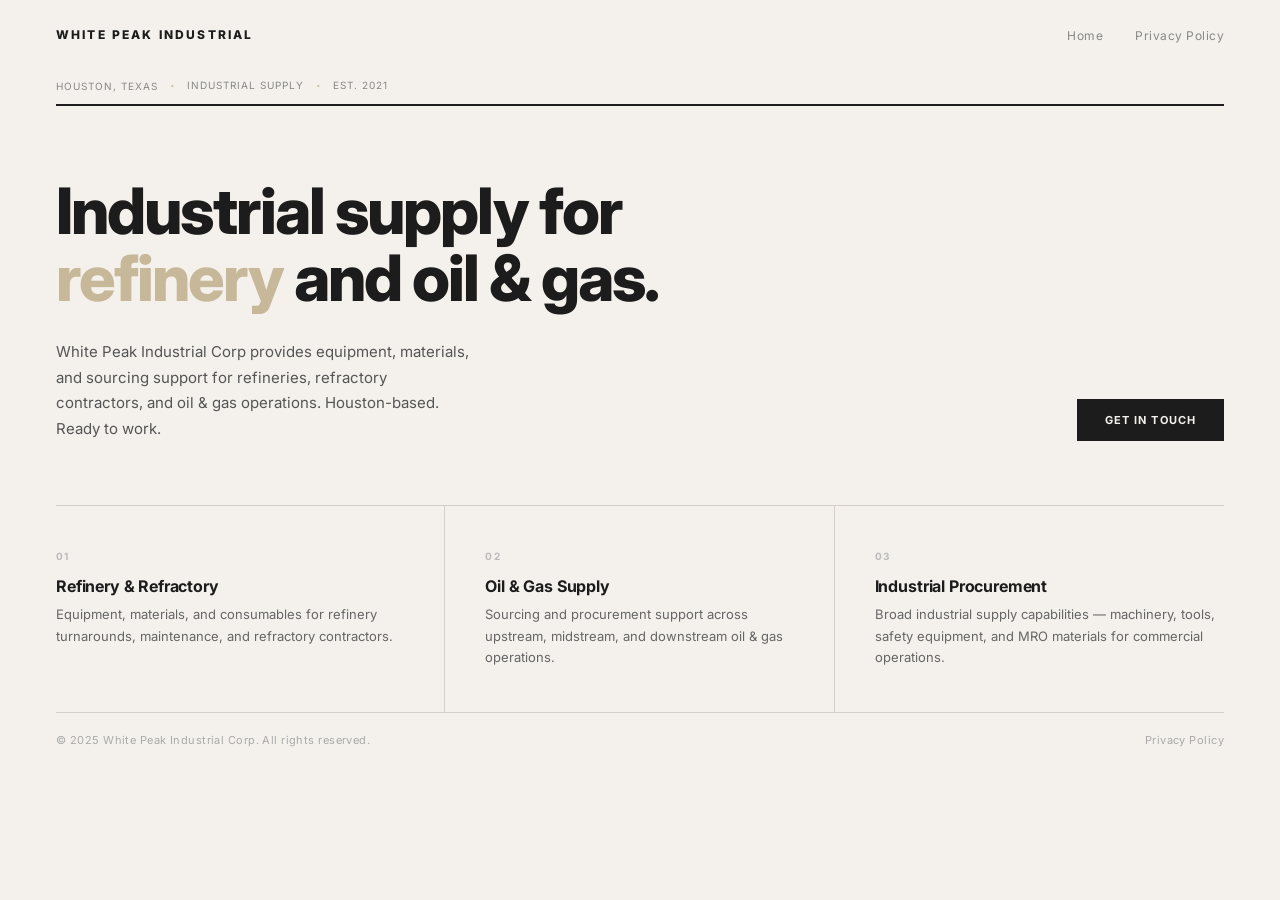
==== index.html @ 493a959d "feat: initial build — White Peak Industrial static site Warm minimal design (Variant C). Refinery, o" ====
<!DOCTYPE html>
<html lang="en">
<head>
  <meta charset="UTF-8">
  <meta name="viewport" content="width=device-width, initial-scale=1.0">
  <title>White Peak Industrial Corp — Houston, Texas</title>
  <meta name="description" content="White Peak Industrial Corp provides equipment, materials, and sourcing support for refineries, refractory contractors, and oil &amp; gas operations. Houston-based.">
  <link rel="icon" href="/favicon.svg">
  <link rel="stylesheet" href="https://fonts.bunny.net/css?family=inter:400,700,800&display=swap">
  <link rel="stylesheet" href="/styles.css">
</head>
<body>

<nav>
  <a class="logo" href="/">White Peak Industrial</a>
  <ul>
    <li><a href="/">Home</a></li>
    <li><a href="/privacy.html">Privacy Policy</a></li>
  </ul>
</nav>

<section class="credentials">
  <span>Houston, Texas</span>
  <span>Industrial Supply</span>
  <span>Est. 2021</span>
</section>

<section class="hero">
  <h1>Industrial supply for<br><span class="accent">refinery</span> and oil &amp; gas.</h1>
  <div class="hero-body">
    <p class="hero-sub">White Peak Industrial Corp provides equipment, materials, and sourcing support for refineries, refractory contractors, and oil &amp; gas operations. Houston-based. Ready to work.</p>
    <a href="mailto:info@whitepeakindustrial.com" class="cta">Get in Touch</a>
  </div>
</section>

<section class="capabilities">
  <div class="cap">
    <div class="cap-label">01</div>
    <h3>Refinery &amp; Refractory</h3>
    <p>Equipment, materials, and consumables for refinery turnarounds, maintenance, and refractory contractors.</p>
  </div>
  <div class="cap">
    <div class="cap-label">02</div>
    <h3>Oil &amp; Gas Supply</h3>
    <p>Sourcing and procurement support across upstream, midstream, and downstream oil &amp; gas operations.</p>
  </div>
  <div class="cap">
    <div class="cap-label">03</div>
    <h3>Industrial Procurement</h3>
    <p>Broad industrial supply capabilities — machinery, tools, safety equipment, and MRO materials for commercial operations.</p>
  </div>
</section>

<footer>
  <p>© 2025 White Peak Industrial Corp. All rights reserved.</p>
  <a href="/privacy.html">Privacy Policy</a>
</footer>

</body>
</html>
---- styles.css ----
*, *::before, *::after { margin: 0; padding: 0; box-sizing: border-box; }

:root {
  --bg: #f4f1ec;
  --ink: #1c1c1c;
  --accent: #c8b89a;
  --muted: #888;
  --rule-light: #d4cfc8;
  --x: 24px;
}

html { font-size: 16px; }

body {
  font-family: 'Inter', -apple-system, 'Helvetica Neue', sans-serif;
  background: var(--bg);
  color: var(--ink);
  -webkit-font-smoothing: antialiased;
}

a { color: inherit; }

/* ── Nav ── */
nav {
  display: flex;
  align-items: center;
  justify-content: space-between;
  padding: 22px var(--x);
}

.logo {
  font-size: 11px;
  font-weight: 800;
  letter-spacing: 0.12em;
  text-transform: uppercase;
  text-decoration: none;
  color: var(--ink);
  white-space: nowrap;
}

nav ul {
  list-style: none;
  display: flex;
  gap: 24px;
}

nav ul a {
  color: var(--muted);
  text-decoration: none;
  font-size: 12px;
  letter-spacing: 0.04em;
}

/* ── Credentials ── */
.credentials {
  padding: 10px var(--x);
  display: flex;
  flex-wrap: nowrap;
  gap: 0;
  align-items: center;
  overflow: hidden;
}

.credentials span {
  font-size: 9px;
  letter-spacing: 0.08em;
  text-transform: uppercase;
  color: var(--muted);
  white-space: nowrap;
}

.credentials span + span::before {
  content: '·';
  margin: 0 10px;
  color: var(--accent);
  font-size: 14px;
  line-height: 1;
  vertical-align: middle;
}

/* ── Hero ── */
.hero {
  border-top: 2px solid var(--ink);
  margin: 0 var(--x);
  padding: 52px 0 48px;
}

h1 {
  font-size: clamp(38px, 9vw, 64px);
  font-weight: 800;
  line-height: 1.04;
  letter-spacing: -0.03em;
  margin-bottom: 28px;
}

h1 .accent { color: var(--accent); }

.hero-body {
  display: flex;
  flex-direction: column;
  gap: 28px;
}

.hero-sub {
  font-size: 15px;
  color: #555;
  line-height: 1.7;
}

.cta {
  display: block;
  width: 100%;
  text-align: center;
  background: var(--ink);
  color: var(--bg);
  padding: 14px 28px;
  font-size: 11px;
  font-weight: 700;
  letter-spacing: 0.1em;
  text-transform: uppercase;
  text-decoration: none;
  transition: background 0.15s, color 0.15s;
}

.cta:hover {
  background: var(--accent);
  color: var(--ink);
}

/* ── Capabilities ── */
.capabilities {
  margin: 0 var(--x);
  border-top: 1px solid var(--rule-light);
  display: grid;
  grid-template-columns: 1fr;
}

.cap { padding: 32px 0; }

.capabilities .cap + .cap {
  border-top: 1px solid var(--rule-light);
}

.cap-label {
  font-size: 10px;
  font-weight: 700;
  letter-spacing: 0.14em;
  color: #bbb;
  margin-bottom: 14px;
}

.cap h3 {
  font-size: 16px;
  font-weight: 700;
  margin-bottom: 8px;
  letter-spacing: -0.01em;
}

.cap p {
  font-size: 13px;
  color: #666;
  line-height: 1.65;
}

/* ── Footer ── */
footer {
  margin: 0 var(--x);
  border-top: 1px solid var(--rule-light);
  padding: 20px 0;
  display: flex;
  justify-content: space-between;
  align-items: center;
}

footer p,
footer a {
  font-size: 11px;
  color: #aaa;
  letter-spacing: 0.04em;
  text-decoration: none;
}

/* ── 404 page ── */
.not-found {
  margin: 0 var(--x);
  border-top: 2px solid var(--ink);
  padding: 96px 0;
  text-align: center;
}

.not-found h2 {
  font-size: 18px;
  font-weight: 700;
  letter-spacing: -0.01em;
  margin-bottom: 16px;
}

.not-found a {
  font-size: 13px;
  color: var(--muted);
  text-decoration: none;
  letter-spacing: 0.04em;
}

.not-found a:hover { color: var(--ink); }

/* ── Privacy page ── */
.privacy-content {
  margin: 0 var(--x);
  border-top: 2px solid var(--ink);
  padding: 64px 0;
  max-width: 640px;
}

.privacy-content h2 {
  font-size: 28px;
  font-weight: 800;
  letter-spacing: -0.02em;
  margin-bottom: 40px;
}

.privacy-content h3 {
  font-size: 13px;
  font-weight: 700;
  letter-spacing: 0.06em;
  text-transform: uppercase;
  color: var(--muted);
  margin-bottom: 10px;
  margin-top: 32px;
}

.privacy-content h3:first-of-type { margin-top: 0; }

.privacy-content p {
  font-size: 14px;
  color: #555;
  line-height: 1.75;
  margin-bottom: 8px;
}

.privacy-content a { color: var(--ink); }

/* ── Desktop ── */
@media (min-width: 768px) {
  :root { --x: 56px; }

  nav { padding: 24px var(--x); }
  nav ul { gap: 32px; }
  .logo { font-size: 12px; letter-spacing: 0.18em; }
  .credentials span { font-size: 10px; letter-spacing: 0.1em; }
  .credentials span + span::before { margin: 0 12px; font-size: 16px; }

  .hero { padding: 72px 0 64px; }

  .hero-body {
    flex-direction: row;
    align-items: flex-end;
    justify-content: space-between;
    gap: 48px;
  }

  .hero-sub { max-width: 420px; }

  .cta {
    display: inline-block;
    width: auto;
    flex-shrink: 0;
  }

  .capabilities {
    grid-template-columns: repeat(3, 1fr);
  }

  .cap { padding: 44px 0; }

  .capabilities .cap + .cap {
    border-top: none;
  }

  .capabilities .cap:not(:last-child) {
    border-right: 1px solid var(--rule-light);
    padding-right: 40px;
  }

  .capabilities .cap:not(:first-child) {
    padding-left: 40px;
  }
}
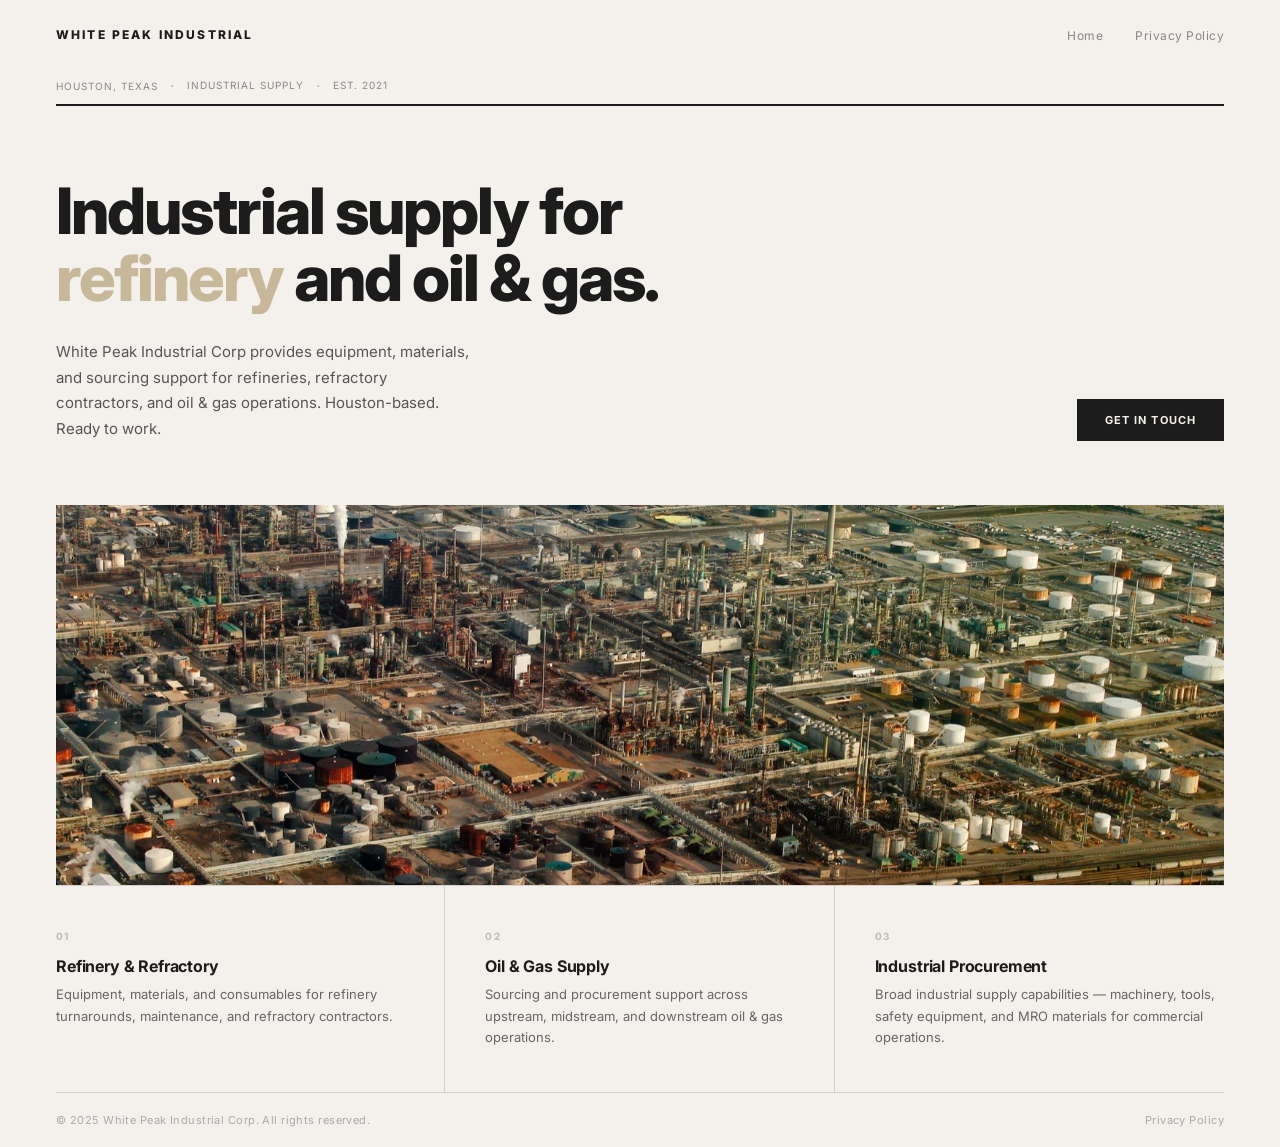
==== commit 1dfc43eb: "feat: add full-width refinery aerial photo between hero and capabilities Self-hosted 1600px JPEG fro" ====
--- a/index.html
+++ b/index.html
@@ -33,6 +33,10 @@
   </div>
 </section>
 
+<div class="site-photo">
+  <img src="/images/refinery.jpg" alt="Aerial view of oil refinery" width="1600" height="1067">
+</div>
+
 <section class="capabilities">
   <div class="cap">
     <div class="cap-label">01</div>
--- a/styles.css
+++ b/styles.css
@@ -127,6 +127,24 @@
   color: var(--ink);
 }
 
+/* ── Site Photo ── */
+.site-photo {
+  margin: 0 var(--x);
+  margin-bottom: 0;
+}
+
+.site-photo img {
+  display: block;
+  width: 100%;
+  height: 220px;
+  object-fit: cover;
+  object-position: center center;
+}
+
+@media (min-width: 768px) {
+  .site-photo img { height: 380px; }
+}
+
 /* ── Capabilities ── */
 .capabilities {
   margin: 0 var(--x);
